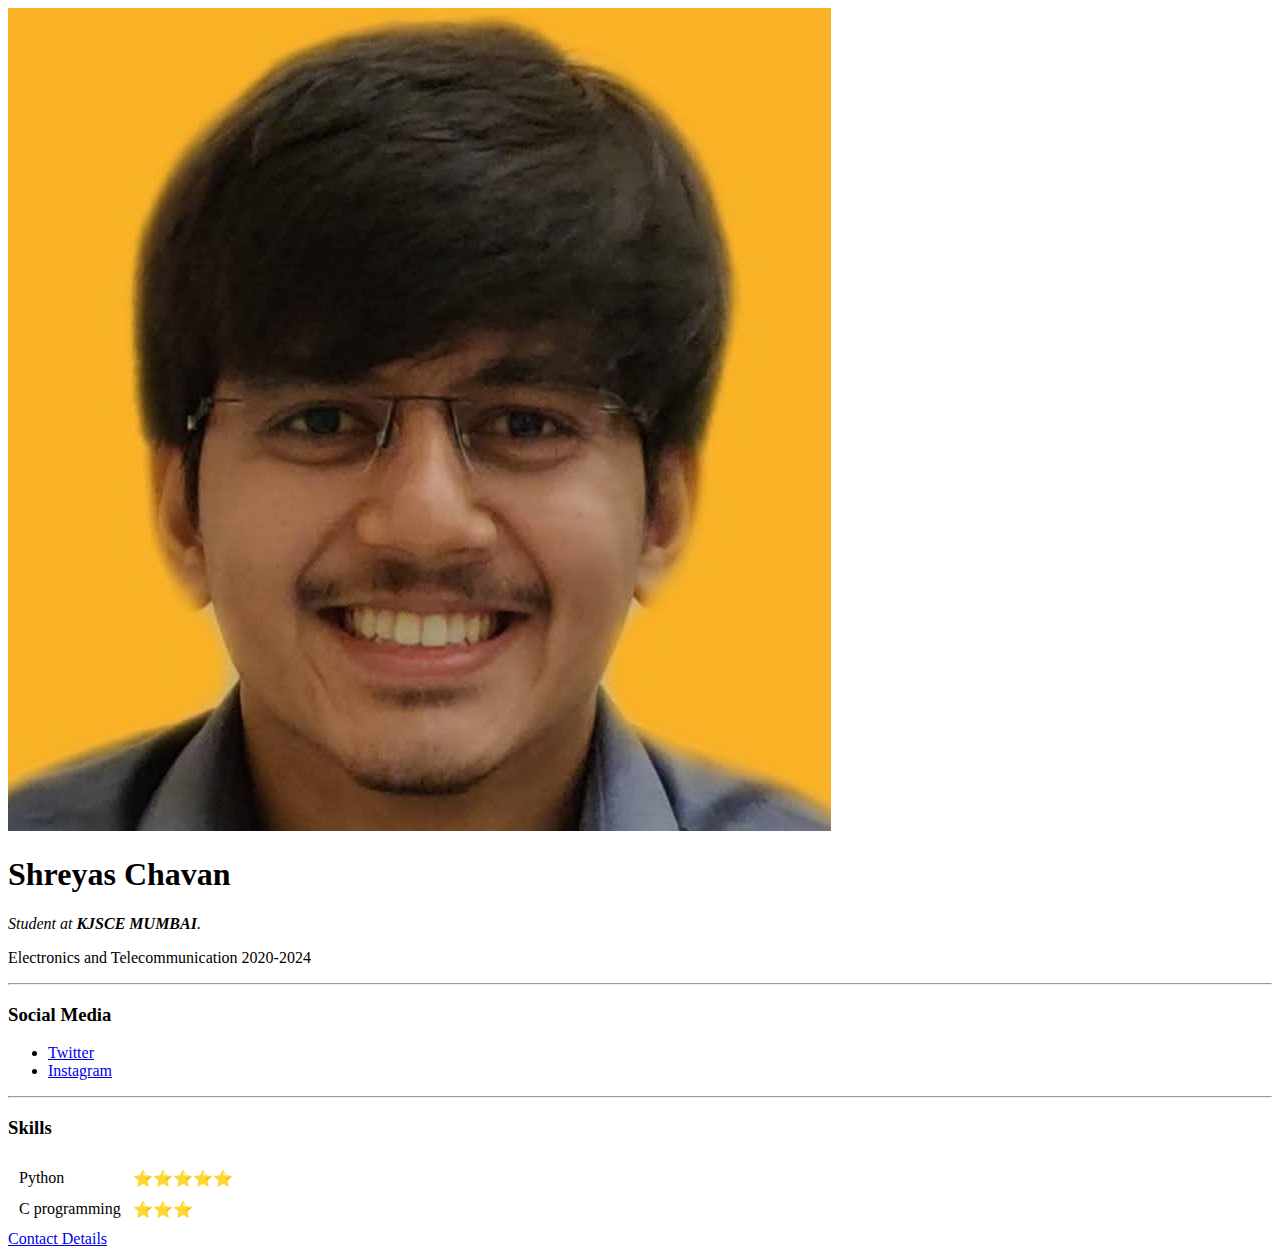
==== index.html @ f76a95b6 "Rename INDEX.html to index.html" ====
<!DOCTYPE html>
<html>

<head>
  <meta charset="utf-8">
  <title>Shreyas's Personal Website</title>
<link rel="stylesheet" href="css/style.css">

</head>

<body>
  <img src="prof.jpg" alt="Shreyas' Profile photo">
  <h1>Shreyas Chavan</h1>
  <p><em>Student at <strong>KJSCE MUMBAI</strong>.</em></p>
  <p>Electronics and Telecommunication 2020-2024</p>
  <hr>
  <h3>Social Media</h3>
  <ul>
    <li><a href="https://twitter.com/shreyas109">Twitter</a></li>
    <li><a href="https://www.instagram.com/shreyas_chavan9">Instagram</a></li>
  </ul>
  <hr>
  <h3>Skills</h3>
  <table cellspacing='10'>
    <tr>
      <td>Python</td>
      <td>⭐⭐⭐⭐⭐</td>
    </tr>
    <tr>
      <td>C programming</td>
      <td>⭐⭐⭐</td>
    </tr>
  </table>
  <a href="Contactme.html">Contact Details</a>
</body>

</html>
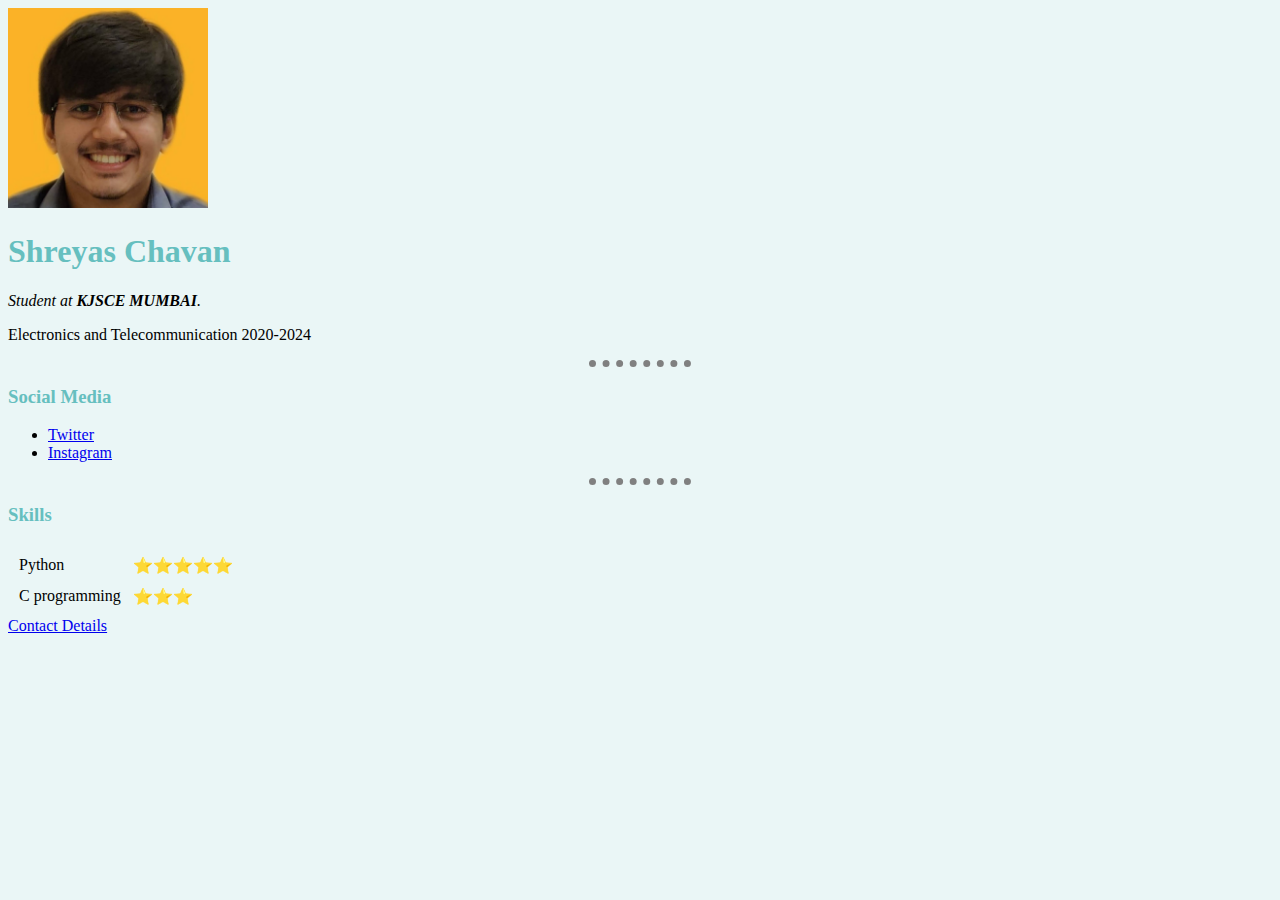
==== commit a3001b20: "changed css folder to CSS" ====
--- a/index.html
+++ b/index.html
@@ -4,7 +4,7 @@
 <head>
   <meta charset="utf-8">
   <title>Shreyas's Personal Website</title>
-<link rel="stylesheet" href="css/style.css">
+<link rel="stylesheet" href="CSS/style.css">
 
 </head>
 
--- a/CSS/style.css
+++ b/CSS/style.css
@@ -0,0 +1,22 @@
+body {
+  background-color: #EAF6F6;
+}
+
+hr {
+  background-color: inherit;
+  border-style: none;
+  border-top-style: dotted;
+  border-width: 7px;
+  border-color: grey;
+  width: 8%
+}
+
+img {
+  height: 200px;
+}
+h1{
+  color: #66BFBF;
+}
+h3{
+  color: #66BFBF;
+}
